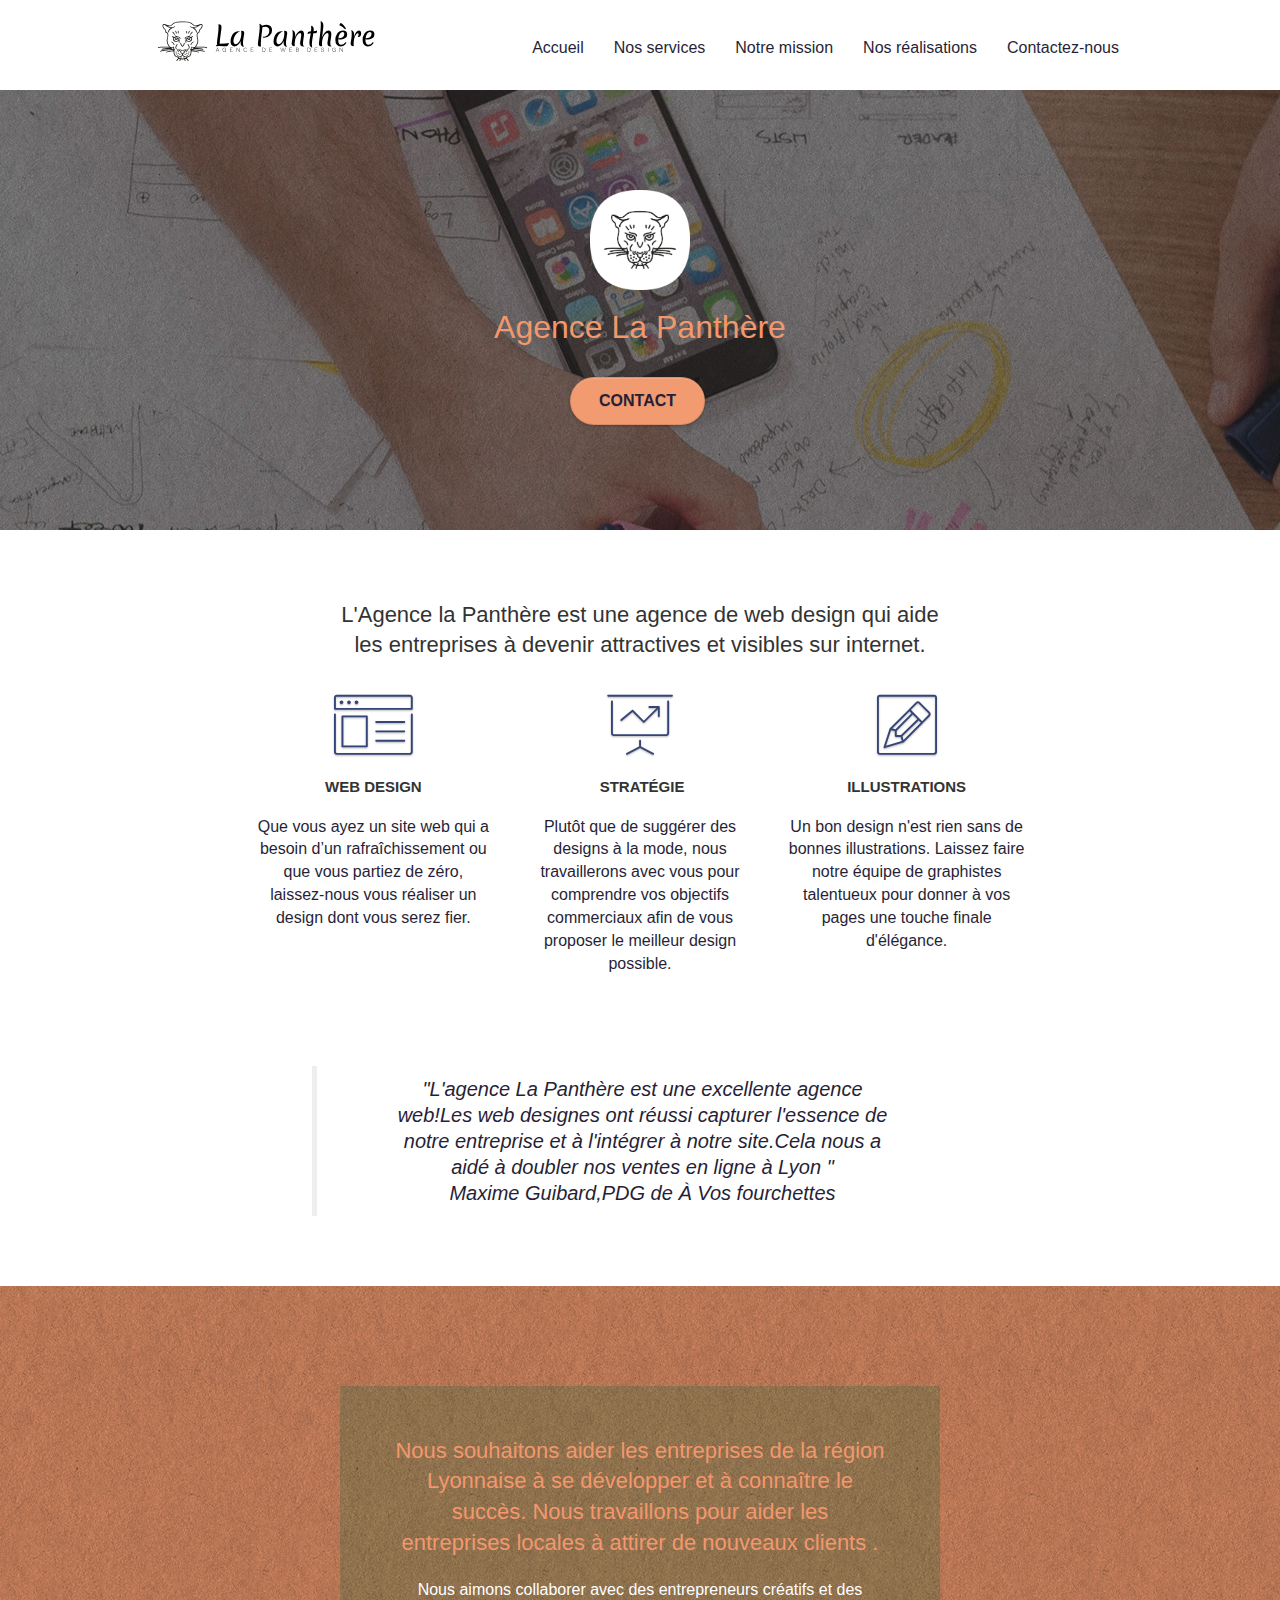
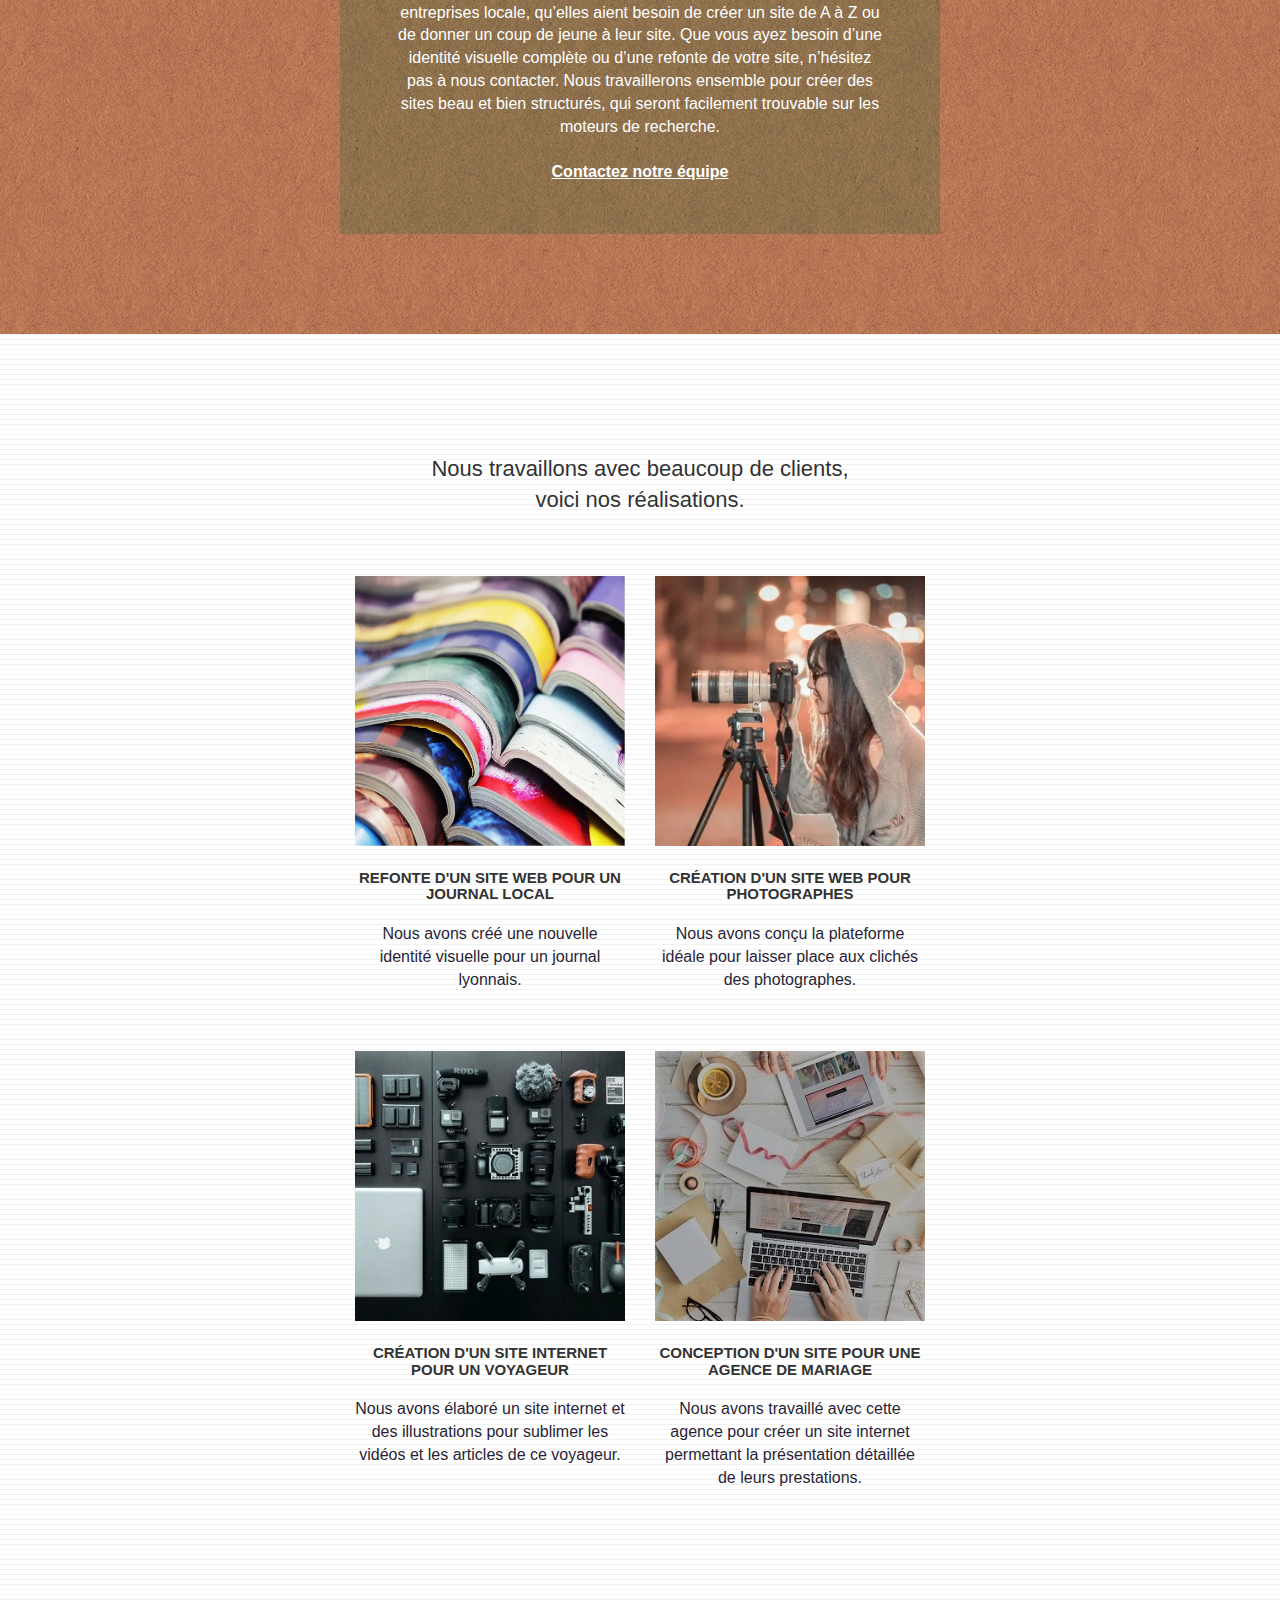
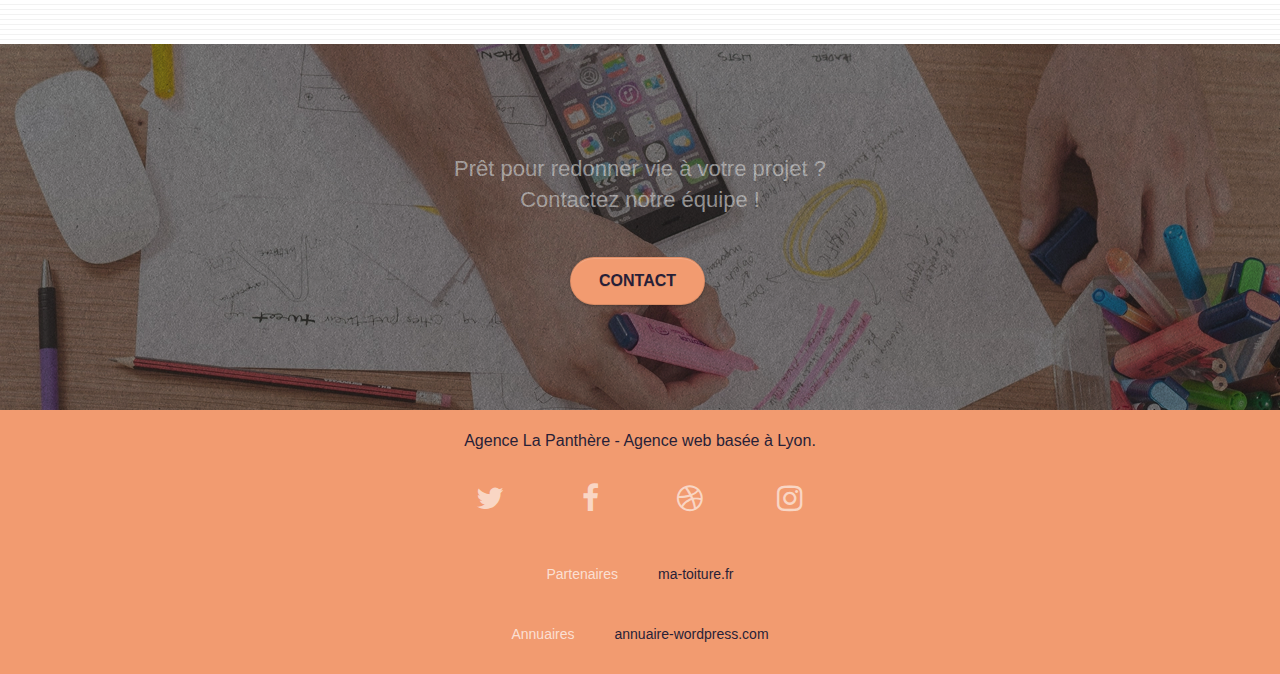
==== index.html @ 8e382019 "minifying" ====
<!doctype html>
<html lang="fr">

<head>
	<meta charset="utf-8">
	<meta name="description"
		content="La panthère,la meilleure entreprise de webdesign à Lyon,l'expertise dans la création de sites web au service de votre succès! ">
	<meta name="viewport" content="width=device-width, initial-scale=1.0, viewport-fit=cover">
	<meta name="robots" content="index,follow">

	<link rel="shortcut icon" type="image/ico" href="favicon.ico">
	<link rel="stylesheet" type="text/css" href="./css/bootstrap.css">
	<link rel="stylesheet" type="text/css" href="style.css">
	<link rel="stylesheet" type="text/css" href="./css/font-awesome.min.css">
	<link rel="stylesheet" type="text/css" href="./css/et-line.min.css">

	<!--minifier les script-->
	<script  src="https://cdnjs.cloudflare.com/ajax/libs/jquery/2.1.0/jquery.js" integrity="sha512-/lpkMQlPPk3PnxdmzTe7Y8MH/wyDaEL+1lxDgsaOaVEcUZRTVUF51X8bzRsTVBWB8f/gellrqG/Xq7PP9ehtzg==" crossorigin="anonymous" referrerpolicy="no-referrer"></script>
	<script  src="./js/jquery.touchSwipe.min.js"></script>
	<script  src="./js/bootstrap.min.js"></script>
	<script  src="./js/blocs.min.js" ></script>
	<script src="./js/gmaps.min.js"></script> 
	<title>La panthère,meilleure entreprise de web design à Lyon</title>
	<!-- Analytics -->
	<!--AJOUTER LE TAG GOOGLE ANALYTICS-->

	<!-- Analytics END -->

</head>

<body>
	<!-- Principal conteneur -->
	<div class="page-container" id="Accueil">
		<!-- bloc-0 -->
		<header>
			<div class ="bloc bgc-white l-bloc " id="bloc-0">
				<div class="container bloc-sm">
					<!--utitlisation des   balise header -->
	
					<nav class="navbar row">
						<!--ajouter des sections pour les différentes zones-->
						<div class="navbar-header">
							<img src="img/agence-la-panthere-monochrome.svg"
								alt="logo agence de webdesign lapanthère à lyon " height="40" width="280">
	
							<!--button-->
							<button id="nav-toggle" type="button" class="ui-navbar-toggle navbar-toggle"
								data-toggle="collapse" data-target=".navbar-1">
	
								<span class="sr-only">Toggle navigation</span>
								<span class="icon-bar"></span>
								<span class="icon-bar"></span>
								<span class="icon-bar"></span>
							</button>
						</div>
						<div class="collapse navbar-collapse navbar-1 special-dropdown-nav">
							<ul class="site-navigation nav navbar-nav">
								<li>
									<a href="#Accueil">Accueil</a>
								</li>
	
								<li>
									<a href="#bloc-2-services">Nos services</a>
								</li>
								<!--liens vide-->
	
								<li>
									<a href="#bloc-3-what-i-do">Notre mission</a>
								</li>
								<!--liens vide-->
	
								<li>
									<a href="#bloc-4-portfolio">Nos réalisations</a>
								</li>
								<!--liens vide-->
	
								<li>
									<a href="formulaire-de-contact.html">Contactez-nous</a>
									<!--utilisation de la pagination next and prev-->
								</li>
							</ul>
						</div>
					</nav>
				</div>
			</div>
		</header>
	
		<!-- bloc-0 END -->
		<main>
			<!-- bloc-1-presentation -->
			<section
				class="bloc bgc-dark-slate-blue bg-banniere d-bloc bg-t-edge bloc-bg-texture texture-paper b-parallax"
				id="bloc-1-hero">
				<div class="container bloc-lg">
					<article class="row tight-width-whitespace">
						<div class="col-sm-12">
							<img src="img/logo.webp" class="center-block image-resize-mode" width="100" height="100"
								alt="logo la panthère ,meilleure agence de webdesign à lyon">
							<h1 class="text-center hero-bloc-text tc-white ">
								Agence La Panthère
							</h1>
							<div class="text-center">
								<a href="#" class="btn btn-lg btn-clean btn-rd cta-hero btn-atomic-tangerine"
									id="cta-hero">Contact</a>
							</div>
						</div>
					</article>
				</div>
			</section>
			<!-- bloc-1-presentation END -->

			<!-- bloc-2-services -->
			<section class="bloc bgc-white l-bloc" id="bloc-2-services">
				<div class="container bloc-md">
					<div class="row">
						<div class="col-sm-12 text-center">
							<!--correction h2-->
							<h2>
								L'Agence la Panthère est une agence de web design qui aide <br>
								les entreprises à devenir attractives et visibles sur internet.
							</h2>
						</div>
					</div>
					<article class="row voffset-lg med-width-whitespace">
						<div class="col-sm-4">
							<div class="text-center">
								<span class="et-icon-browser sm-shadow icon-dark-slate-blue icons icon-lg"></span>
							</div>
							<h3 class="mg-md text-center">
								Web design
							</h3>
							<p class="text-center ">
								<!--correction-->
								Que vous ayez un site web qui a besoin d&rsquo;un rafraîchissement ou que vous partiez
								de
								zéro, laissez-nous vous réaliser un design dont vous serez fier.
							</p>
						</div>
						<div class="col-sm-4">
							<div class="text-center">
								<span class="et-icon-presentation sm-shadow icon-dark-slate-blue icons icon-lg"></span>
							</div>
							<h3 class="mg-md text-center">
								&nbsp;Stratégie
								<!--enlever cette erreur-->
							</h3>
							<p class="text-center ">
								Plutôt que de suggérer des designs à la mode, nous travaillerons avec vous pour
								comprendre
								vos objectifs commerciaux afin de vous proposer le meilleur design possible.<br>
							</p>
						</div>
						<div class="col-sm-4">
							<div class="text-center">
								<span class="et-icon-edit sm-shadow icon-dark-slate-blue icons icon-lg"></span>
							</div>
							<h3 class="mg-md text-center">
								Illustrations
							</h3>
							<p class="text-center ">
								Un bon design n'est rien sans de bonnes illustrations.
								Laissez faire notre équipe de graphistes talentueux pour
								donner à vos pages une touche finale d'élégance.
							</p>
						</div>
					</article>
					<div class="row voffset-lg voffset">
						<div class="col-xs-12 col-md-8 col-md-offset-2 text-center">
							<blockquote>
								<p class="statement-bloc-text">
									"L'agence La Panthère est une excellente agence web!Les
									web designes ont réussi capturer l'essence de notre
									entreprise et à l'intégrer à notre site.Cela nous a aidé à
									doubler nos ventes en ligne à Lyon "<br>
									<span class="citation_author">
										Maxime Guibard,PDG de À Vos fourchettes
									</span>

								</p>
							</blockquote>
							<!--changer l'image en texte,citation-->
						</div>
						<!---->
					</div>
				</div>
			</section>
			<!-- bloc-2-services END -->

			<!-- bloc-3-what-i-do -->
			<section
				class="bloc tc-white bgc-atomic-tangerine bg-presentation d-bloc bloc-bg-texture texture-paper b-parallax"
				id="bloc-3-what-i-do">
				<div class="container bloc-lg">
					<div class="row tight-width-whitespace black-background">
						<article class="col-sm-12">
							<h2 class="mg-md text-center tc-white">
								Nous souhaitons aider les entreprises de la région Lyonnaise à se développer et à
								connaître
								le succès.
								Nous travaillons pour aider les entreprises locales à attirer de nouveaux clients .<br>
							</h2>
							<p class="text-center white">
								Nous aimons collaborer avec des entrepreneurs créatifs et des entreprises locale,
								qu’elles
								aient besoin de créer un site de A à Z ou de donner un coup de jeune à leur site.
								Que vous ayez besoin d’une identité visuelle complète ou d’une refonte de votre site,
								n’hésitez pas à nous contacter. Nous travaillerons ensemble pour créer des sites beau et
								bien structurés, qui seront facilement trouvable sur les moteurs de recherche.
								<br><br>

								<!--button-->
								<a class="ltc-white bold-link" href="#">Contactez notre équipe</a><br>
								<!--ajouter commentaire formulaire de contact à la place de page 2-->
							</p>
						</article>
					</div>
				</div>
			</section>
			<!-- bloc-3-what-i-do END -->

			<!-- bloc-4-portfolio -->
			<section class="bloc bgc-white bg-lines-h2-bg bg-repeat l-bloc" id="bloc-4-portfolio">
				<div class="container bloc-lg">
					<div class="row">
						<div class="col-sm-12 text-center">
							<!--texte image same alt-->
							<h2>
								Nous travaillons avec beaucoup de clients, <br>
								voici nos réalisations.
							</h2>
							<!---->
						</div>
					</div>
					<article class="row tight-width-whitespace portfolio-row">
						<!--image1-->
						<div class="col-sm-6">
							<a href="#" data-lightbox="img/1.webp" data-gallery-id="gallery-1"
								data-caption="Refonte d'un site web pour un journal local" data-frame="snapshot-lb"><img
									src="img/1.webp" alt="Remaniement d'un site web pour un journal local"
									class="img-responsive portfolio-thumb" /></a>
							<h3 class="mg-md text-center">
								Refonte d'un site web pour un journal local
							</h3>
							<p class="text-center">
								Nous avons créé une nouvelle identité visuelle pour un journal lyonnais.
							</p>
						</div>
						<!--image2-->
						<div class="col-sm-6">
							<a href="#" data-lightbox="img/2.webp" data-gallery-id="gallery-1"
								data-caption="Création d'un site web pour photographes" data-frame="snapshot-lb"><img
									src="img/2.webp" class="img-responsive portfolio-thumb"
									alt="conception d'un site web pour photographes" /></a>
							<h3 class="mg-md text-center">
								Création d'un site web pour photographes
							</h3>
							<p class="text-center">
								Nous avons conçu la plateforme idéale pour laisser place aux clichés des photographes.
							</p>
						</div>
					</article>
					<!--image3-->
					<article class="row tight-width-whitespace portfolio-row">
						<div class="col-sm-6">
							<a href="#" data-lightbox="img/3.webp" data-gallery-id="gallery-1"
								data-caption="Création d'un site internet pour un voyageur"
								data-frame="snapshot-lb"><img src="img/3.webp" class="img-responsive portfolio-thumb"
									alt="conception d'un site internet  pour voyageur" /></a>
							<h3 class="mg-md text-center">
								Création d'un site internet pour un voyageur
							</h3>
							<p class="text-center">
								Nous avons élaboré un site internet et des illustrations pour sublimer les vidéos
								et les articles de ce voyageur.
							</p>
						</div>
						<!--image4-->
						<div class="col-sm-6">
							<a href="#" data-lightbox="img/4.webp" data-gallery-id="gallery-1"
								data-caption="Conception d'un site pour une agence de mariage"
								data-frame="snapshot-lb"><img src="img/4.webp" class="img-responsive portfolio-thumb"
									alt=" Création d'un site web pour agence de mariage" /></a>
							<h3 class="mg-md text-center">
								Conception d'un site pour une agence de mariage
							</h3>
							<p class="text-center">
								Nous avons travaillé avec cette agence pour créer un site internet permettant
								la présentation détaillée de leurs prestations.
							</p>
						</div>
					</article>
				</div>
			</section> <!-- bloc-4-portfolio END -->
			<!-- bloc-5-cta -->
			<section class="bloc bgc-dark-slate-blue bg-banniere d-bloc bloc-bg-texture texture-paper" id="bloc-5-cta">
				<div class="container bloc-lg">
					<div class="row">
						<h2 class="mg-md text-center ">
							Prêt pour redonner vie à votre projet ?<br>Contactez notre équipe !
						</h2>
						<div class="col-sm-12 text-center">
							<!--button-->
							<a href="#" class="btn btn-atomic-tangerine btn-clean btn-rd btn-lg cta-hero">Contact</a>
						</div>
					</div>
				</div>
			</section>
			<!-- bloc-5-cta END -->

		</main>

        <!-- ScrollToTop Button -->
		<a class="bloc-button btn btn-d scrollToTop" onclick="scrollToTarget('1')" href="#bloc-0" aria-label="retour au menu">
			<span class="fa fa-chevron-up"></span></a>
		<!-- ScrollToTop Button END-->

		<!-- Footer - bloc-8 -->
		<footer class="bloc bgc-atomic-tangerine d-bloc" id="bloc-8">
			<div class="container bloc-sm">
				<div class="row">
					<div class="col-sm-12">
						<p class="text-center ">
							Agence La Panthère - Agence web basée à Lyon.<br>
						</p>
						<div class="row row-no-gutters social">
							<div class="col-sm-3">
								<div class="text-center">
									<!--twitter.com-->
									<a class="social" href="https://twitter.com/?lang=fr"aria-label="logo twitter"><span
											class="fa fa-twitter icon-md"></span></a>
								</div>
							</div>
							<div class="col-sm-3">
								<div class="text-center">
									<!--facebook.com-->
									<a class="social" href="https://fr-fr.facebook.com/"aria-label="logo facebook" ><span
											class="fa fa-facebook icon-md"></span></a>
								</div>
							</div>
							<div class="col-sm-3">
								<div class="text-center">
									<!--dribble.com-->
									<a class="social" href="https://dribbble.com/"aria-label="logo Dribble"><span
											class="fa fa-dribbble icon-md"></span></a>
								</div>
							</div>
							<div class="col-sm-3">
								<div class="text-center">
									<!--instagram.com-->
									<a class="social" href="https://www.instagram.com/?hl=fr" aria-label="logo instagram"><span
											class="fa fa-instagram icon-md"></span></a>
								</div>
							</div>

						</div>
						<!--selection de liens-->
						<div class="row">
							<!--partenaire-->
							<div class="col-sm-4">
								Partenaires
									<ul>
										<li><a href="https://www.ma-toiture.fr">ma-toiture.fr</a></li> 
									</ul>		
							</div>
							<!--annuaire-->
							<div class="col-sm-4">
								Annuaires
								<ul>
									<li><a href="https://www.annuaire-wordpress.com">annuaire-wordpress.com</a></li>
								</ul>
							</div>
							<!--annuaire-->
							
						</div>
					</div>
				</div>
			</div>
		</footer>
		<!-- Footer - bloc-8 END -->

	</div>
	<!-- Principal conteneur END -->


</body>

</html>
---- style.css ----
body{margin:0;padding:0;background:#FFF;overflow-x:hidden;-webkit-font-smoothing:antialiased;-moz-osx-font-smoothing:grayscale}a,button{transition:all .3s ease-in-out;outline:none!important}.bloc{width:100%;clear:both;background:50% 50% no-repeat;background-size:cover;position:relative}.bloc .container{padding-left:0;padding-right:0}:root{--test-text-clr:#281F37;--test-backgnd-clr:#F29B70;--tangerine-clr:#F3976C}.img-responsive,.portfolio-thumb{width:100%}.col-sm-6 img{width:100%;height:100%}ul{list-style:none}.page-container{min-width:100%}footer{text-align:center}footer .col-sm-4{margin-top:20px;width:100%;display:flex;align-items:center;justify-content:center}footer .col-sm-4 ul{text-align:center;margin-top:10px}.bloc-lg{padding:100px 50px}.bloc-md{padding:50px}.bloc-sm{padding:20px 50px}.bg-center,.bg-l-edge,.bg-r-edge,.bg-t-edge,.bg-b-edge,.bg-tl-edge,.bg-bl-edge,.bg-tr-edge,.bg-br-edge,.bg-repeat{background-size:auto!important}.bg-repeat{background:repeat}.bg-t-edge{background:top no-repeat}.bloc-bg-texture::before{content:"";background-size:2px 2px;position:absolute;top:0;bottom:0;left:0;right:0}.texture-paper::before{background:url(img/texture-paper.webp);background-size:280px 280px}.b-parallax{background-attachment:fixed}.d-bloc{color:rgba(255,255,255,.7)}.d-bloc .a-btn,.d-bloc .navbar a,.d-bloc .navbar-brand,.d-bloc a .icon-sm,.d-bloc a .icon-md,.d-bloc a .icon-lg,.d-bloc a .icon-xl,.d-bloc h1 a,.d-bloc h2 a,.d-bloc h3 a,.d-bloc h4 a,.d-bloc h5 a,.d-bloc h6 a,.d-bloc p a{color:rgba(255,255,255,.6)}.d-bloc .a-btn:hover,.d-bloc .navbar a:hover,.d-bloc .navbar-brand:hover,.d-bloc a:hover .icon-sm,.d-bloc a:hover .icon-md,.d-bloc a:hover .icon-lg,.d-bloc a:hover .icon-xl,.d-bloc h1 a:hover,.d-bloc h2 a:hover,.d-bloc h3 a:hover,.d-bloc h4 a:hover,.d-bloc h5 a:hover,.d-bloc h6 a:hover,.d-bloc p a:hover{color:rgba(255,255,255,1)}.d-bloc .navbar-toggle .icon-bar{background:rgba(255,255,255,1)}.d-bloc .btn-wire,.d-bloc .btn-wire:hover{color:rgba(255,255,255,1);border-color:rgba(255,255,255,1)}.d-bloc .panel{color:rgba(0,0,0,.5)}.d-bloc .panel button:hover{color:rgba(0,0,0,.7)}.d-bloc .panel icon{border-color:rgba(0,0,0,.7)}.d-bloc .panel .divider-h span{border-color:rgba(0,0,0,.1)}.d-bloc .panel .a-btn{color:rgba(0,0,0,.6)}.d-bloc .panel .a-btn:hover{color:rgba(0,0,0,1)}.d-bloc .panel .btn-wire,.d-bloc .panel .btn-wire:hover{color:rgba(0,0,0,.7);border-color:rgba(0,0,0,.3)}.d-bloc .panel,.l-bloc{color:rgba(0,0,0,.5)}.d-bloc .panel button:hover,.l-bloc button:hover{color:rgba(0,0,0,.7)}.l-bloc .icon-round,.l-bloc .icon-square,.l-bloc .icon-rounded,.l-bloc .icon-semi-rounded-a,.l-bloc .icon-semi-rounded-b{border-color:rgba(0,0,0,.7)}.d-bloc .panel .divider-h span,.l-bloc .divider-h span{border-color:rgba(0,0,0,.1)}.d-bloc .panel .a-btn,.l-bloc .a-btn,.l-bloc .navbar a,.l-bloc .navbar-brand,.l-bloc a .icon-sm,.l-bloc a .icon-md,.l-bloc a .icon-lg,.l-bloc a .icon-xl,.l-bloc h1 a,.l-bloc h2 a,.l-bloc h3 a,.l-bloc h4 a,.l-bloc h5 a,.l-bloc h6 a,.l-bloc p a{color:rgba(0,0,0,.6)}.d-bloc .panel .a-btn:hover,.l-bloc .a-btn:hover,.l-bloc .navbar a:hover,.l-bloc .navbar-brand:hover,.l-bloc a:hover .icon-sm,.l-bloc a:hover .icon-md,.l-bloc a:hover .icon-lg,.l-bloc a:hover .icon-xl,.l-bloc h1 a:hover,.l-bloc h2 a:hover,.l-bloc h3 a:hover,.l-bloc h4 a:hover,.l-bloc h5 a:hover,.l-bloc h6 a:hover,.l-bloc p a:hover{color:rgba(0,0,0,1)}.l-bloc .navbar-toggle .icon-bar{color:rgba(0,0,0,.6)}.d-bloc .panel .btn-wire,.d-bloc .panel .btn-wire:hover,.l-bloc .btn-wire,.l-bloc .btn-wire:hover{color:rgba(0,0,0,.7);border-color:rgba(0,0,0,.3)}.voffset{margin-top:30px}.voffset-lg{margin-top:80px}.row-no-gutters{margin-right:0;margin-left:0}.row.row-no-gutters>[class^="col-"],.row.row-no-gutters>[class*=" col-"]{padding:20px}#bloc-1-hero h1{font-size:32px}.navbar{margin-bottom:0;z-index:1}.navbar-brand{height:auto;padding:3px 15px;font-size:25px;font-weight:400;font-weight:600;line-height:44px}.navbar-brand img{max-height:200px;margin:0 5px 0 0;display:inline}.navbar-brand img[src$=svg]{min-width:100px}.nav-center .navbar-brand img{margin:0}.navbar .nav{padding-top:2px;z-index:1}.nav>li{float:left;margin-top:4px;font-size:16px;list-style-type:none}.navbar-nav .open .dropdown-menu>li>a{text-align:inherit}.nav>li a:hover,.nav>li a:focus{background:transparent}.navbar-toggle{margin:10px 10px 0 0;border:0}.navbar-toggle:hover{background:transparent!important}.navbar-toggle .icon-bar{background-color:rgba(0,0,0,.5);width:26px}.nav-invert .navbar .nav{float:left}.nav-invert .navbar-header,.nav-invert .navbar-brand{float:right;position:relative;z-index:2}.nav>li>.dropdown a{background:none!important;display:block;padding:14px 15px}nav .caret{margin:0 5px}.dropdown-menu .dropdown-menu{top:-8px;left:100%}.dropdown-menu .dropmenu-flow-right{top:100%;left:0;margin-left:-1px;border-top-left-radius:0;border-top-right-radius:0}.dropdown-menu .dropdown span{border:4px solid #000;border-top-color:transparent;border-right-color:transparent;border-bottom-color:transparent;margin:6px -5px 0 0!important;float:right}.mg-md{margin-top:10px;margin-bottom:20px}.mg-lg{margin-top:10px;margin-bottom:40px}.btn{margin:0 5px 5px 0}.btn.pull-right{margin:0 0 5px 5px}.btn-d,.btn-d:hover,.btn-d:focus{color:#FFF;background:rgba(0,0,0,.3)}button{outline:none!important}.btn-rd{border-radius:40px}.btn-clean{border:1px solid rgba(0,0,0,.08);border-bottom-color:rgba(0,0,0,.1);text-shadow:0 1px 0 rgba(0,0,1,.1);box-shadow:0 1px 3px rgba(0,0,1,.25),inset 0 1px 0 0 rgba(255,255,255,.15)}.icon-md{font-size:30px!important}.icon-lg{font-size:60px!important}.sm-shadow{text-shadow:0 1px 2px rgba(0,0,0,.3)}.panel-sq,.panel-sq .panel-heading,.panel-sq .panel-footer{border-radius:0}.panel-rd{border-radius:30px}.panel-rd .panel-heading{border-radius:29px 29px 0 0}.panel-rd .panel-footer{border-radius:0 0 29px 29px}.form-control{border-color:rgba(0,0,0,.1);box-shadow:none}.scrollToTop{width:40px;height:40px;position:fixed;bottom:20px;right:20px;opacity:0;z-index:500;transition:all .3s ease-in-out}.scrollToTop span{margin-top:6px}.showScrollTop{font-size:14px;opacity:1}a[data-lightbox]{position:relative;display:block;text-align:center}a[data-lightbox]:hover::before{content:"+";font-family:"HelveticaNeue-Light","Helvetica Neue Light","Helvetica Neue",Helvetica,Arial;font-size:32px;width:50px;height:50px;margin-left:-25px;border-radius:50%;background:rgba(0,0,0,.6);color:#FFF;font-weight:100;z-index:1;position:absolute;top:50%;transform:translateY(-50%);-webkit-transform:translateY(-50%)}a[data-lightbox]:hover img{opacity:.6;-webkit-animation-fill-mode:none;animation-fill-mode:none}#lightbox-modal{display:flex;align-items:center}#lightbox-modal .modal-dialog{width:90%;max-width:900px;margin:0 auto 0}#lightbox-modal .modal-dialog img{max-height:90vh;margin:0 auto}.lightbox-caption{padding:20px;color:#FFF;background:rgba(0,0,0,.5);position:absolute;left:15px;right:15px;bottom:5px}.close-lightbox{color:#FFF;font-size:30px;position:absolute;top:20px;right:20px;z-index:20;background:rgba(0,0,0,.5);border:none;line-height:30px;padding:0 9px 5px;opacity:.3}.close-lightbox:hover,.next-lightbox:hover,.prev-lightbox:hover{opacity:1;color:#FFF}.next-lightbox,.prev-lightbox{font-size:20px;color:rgba(255,255,255,.9);background:rgba(0,0,0,.5);transition:all .2s ease-in-out;position:absolute;top:45%;z-index:1;opacity:.4}.next-lightbox{padding:6px 8px 1px 13px;right:25px}.prev-lightbox{padding:6px 13px 1px 10px;left:25px}.snapshot-lb .modal-body{padding-bottom:45px}.snapshot-lb .lightbox-caption{padding:0;color:rgba(0,0,0,.5);background:none}h1,h3,h4,h5,h6,p,label,.btn,a{font-family:"helvetica";font-weight:400;color:var(--test-text-clr)!important}.container{max-width:1000px}.hero-bloc-text{font-size:38px}.hero-bloc-text-sub{font-size:36px}.statement-bloc-text{line-height:26px;font-style:italic;font-size:20px;text-align:center;font-weight:lighter;max-width:520px;margin:auto auto auto auto}p{font-size:16px}.tight-width-whitespace{max-width:600px;margin:auto auto auto auto}.h1{font-size:20px;font-family:"Open Sans";color:#000}.bgc-dark-slate-blue{background-color:#364577}.cta-hero{margin-top:22px;color:#FFFFFF!important;text-transform:uppercase;padding:12px 28px 12px 28px;font-size:16px;font-weight:700}.social{max-width:400px;margin:auto auto auto auto}h2{font-size:22px;line-height:1.4em}#bloc-2-services .row .col-sm-12>h2{color:#333333!important}#bloc-4-portfolio .row .col-sm-12>h2{color:#333333!important}h3{font-size:15px;text-transform:uppercase;font-weight:700;color:#333333!important}.med-width-whitespace{max-width:800px;margin:auto auto auto auto;box-shadow:0 0 0 #000}h4{color:#333333!important}.icons{margin-bottom:14px;margin-top:24px}.white{color:#FFFFFF!important}.portfolio-thumb{margin-bottom:24px}.portfolio-row{margin-bottom:44px;margin-top:50px}.avatar{box-shadow:0 4px 9px rgba(0,0,0,.3)}.black-background{background-color:rgba(165,147,99,.7);padding:40px 40px 40px 40px}.bold-link{font-weight:900;text-decoration:underline!important}.bgc-white{background-color:#FFF}.bgc-atomic-tangerine{background-color:var(--test-backgnd-clr)}.tc-white{color:#F3976C!important}.btn-atomic-tangerine{background:var(--test-backgnd-clr);color:var(--test-text-clr)!important}.btn-atomic-tangerine:hover{background:#c27956!important;color:#FFFFFF!important}.ltc-white{color:#FFFFFF!important}.ltc-white:hover{color:#cccccc!important}.ltc-atomic-tangerine{color:var(--test-backgnd-clr)!important}.ltc-atomic-tangerine:hover{color:#c27956!important}.icon-dark-slate-blue{color:#364577!important;border-color:#364577!important}.bg-dots-bg{background-image:url(img/dots-bg.webp)}.bg-lines-h2-bg{background-image:url(img/lines-h2-bg.webp)}.bg-banniere{background-image:url(img/agence-la-panthere_1.webp)}.bg-presentation{background-image:url(img/image-de-presentation_1.webp)}@media (max-width:1024px){.bloc{padding-left:0;padding-right:0;width:100%}.bloc.full-width-bloc,.bloc-tile-2.full-width-bloc .container,.bloc-tile-3.full-width-bloc .container,.bloc-tile-4.full-width-bloc .container{padding-left:0;padding-right:0}}@media (max-width:992px) and (min-width:768px){.navbar .nav{max-width:80%}.nav-center.navbar .nav{max-width:100%}}@media only screen and (min-device-width:768px) and (max-device-width:1024px) and (orientation:landscape){.b-parallax{background-attachment:scroll}}@media only screen and (min-device-width:1024px) and (max-device-width:1366px) and (-webkit-min-device-pixel-ratio:1.5){.b-parallax{background-attachment:scroll}}@media (max-width:991px){.container{width:100%}.b-parallax{background-attachment:scroll}.page-container,#hero-bloc{overflow-x:hidden;position:relative}.bloc{padding-left:constant(safe-area-inset-left);padding-right:constant(safe-area-inset-right)}.bloc-group,.bloc-group .bloc{display:block;width:100%}.bloc-fill-screen .fill-bloc-top-edge,.bloc-fill-screen .fill-bloc-bottom-edge{padding:0 20px;padding-left:constant(safe-area-inset-left);padding-right:constant(safe-area-inset-right)}}@media (max-width:767px){.page-container{overflow-x:hidden;position:relative}h1,h2,h3,h4,h5,h6,p,#disqus_thread{padding-left:10px!important;padding-right:10px!important}.b-parallax{background-attachment:scroll}.navbar .nav{padding-top:0;border-top:1px solid rgba(0,0,0,.2);float:none!important}.navbar.row{margin-left:0;margin-right:0}.site-navigation{position:inherit;transform:none;-webkit-transform:none;-ms-transform:none}.nav>li{margin-top:0;border-bottom:1px solid rgba(0,0,0,.1);background:rgba(0,0,0,.05);text-align:left;padding-left:15px;width:100%}.nav>li:hover{background:rgba(0,0,0,.08)}.dropdown .dropdown a .caret{float:none;margin:5px 0 0 10px!important;border:4px solid #000;border-bottom-color:transparent;border-right-color:transparent;border-left-color:transparent}#hero-bloc .navbar .nav{background:rgba(0,0,0,.8)}#hero-bloc .navbar .nav a{color:rgba(255,255,255,.6)}.hero{padding:50px 0}.hero-nav{left:-1px;right:-1px}.navbar-collapse{padding:0;overflow-x:hidden;box-shadow:none}.navbar-brand img{max-height:40px;width:auto}.nav-invert .navbar-header{float:none;width:100%}.nav-invert .navbar-toggle{float:left;margin-left:10px}.bloc{padding-left:0;padding-right:0}.bloc-xxl,.bloc-xl,.bloc-lg{padding:40px 0}.bloc-sm,.bloc-md{padding-left:0;padding-right:0}.bloc-tile-2 .container,.bloc-tile-3 .container,.bloc-tile-4 .container,.bloc-fill-screen .fill-bloc-top-edge,.bloc-fill-screen .fill-bloc-bottom-edge{padding-left:0;padding-right:0}.a-block{padding:0 10px}.btn-dwn{display:none}.voffset{margin-top:5px}.voffset-md{margin-top:20px}.voffset-lg{margin-top:30px}form{padding:5px}.close-lightbox{display:inline-block}.blocsapp-device-iphone5{background-size:216px 425px;padding-top:60px;width:216px;height:425px}.blocsapp-device-iphone5 img{width:180px;height:320px}}@media (min-width:768px){.site-navigation{position:absolute;top:50%;right:20px;transform:translate(0,-50%);-webkit-transform:translateY(-50%)}.nav>li .dropdown-menu a,.nav>li .dropdown-menu a:hover{color:#484848}.nav-invert .site-navigation{left:0;right:0}.nav-center{text-align:center}.nav-center .navbar-header{width:100%}.nav-center .navbar-header,.nav-center .navbar-brand,.nav-center .nav>li{float:none;display:inline-block}.nav-center .site-navigation{position:relative;width:100%;right:0;margin-right:0;margin-top:20px}.nav-center.mini-nav .navbar-toggle{float:none;margin:10px auto 0}}@media (max-width:400px){.bloc{padding-left:0;padding-right:0}}@media (max-width:767px){.bloc-mob-center-text{text-align:center}}
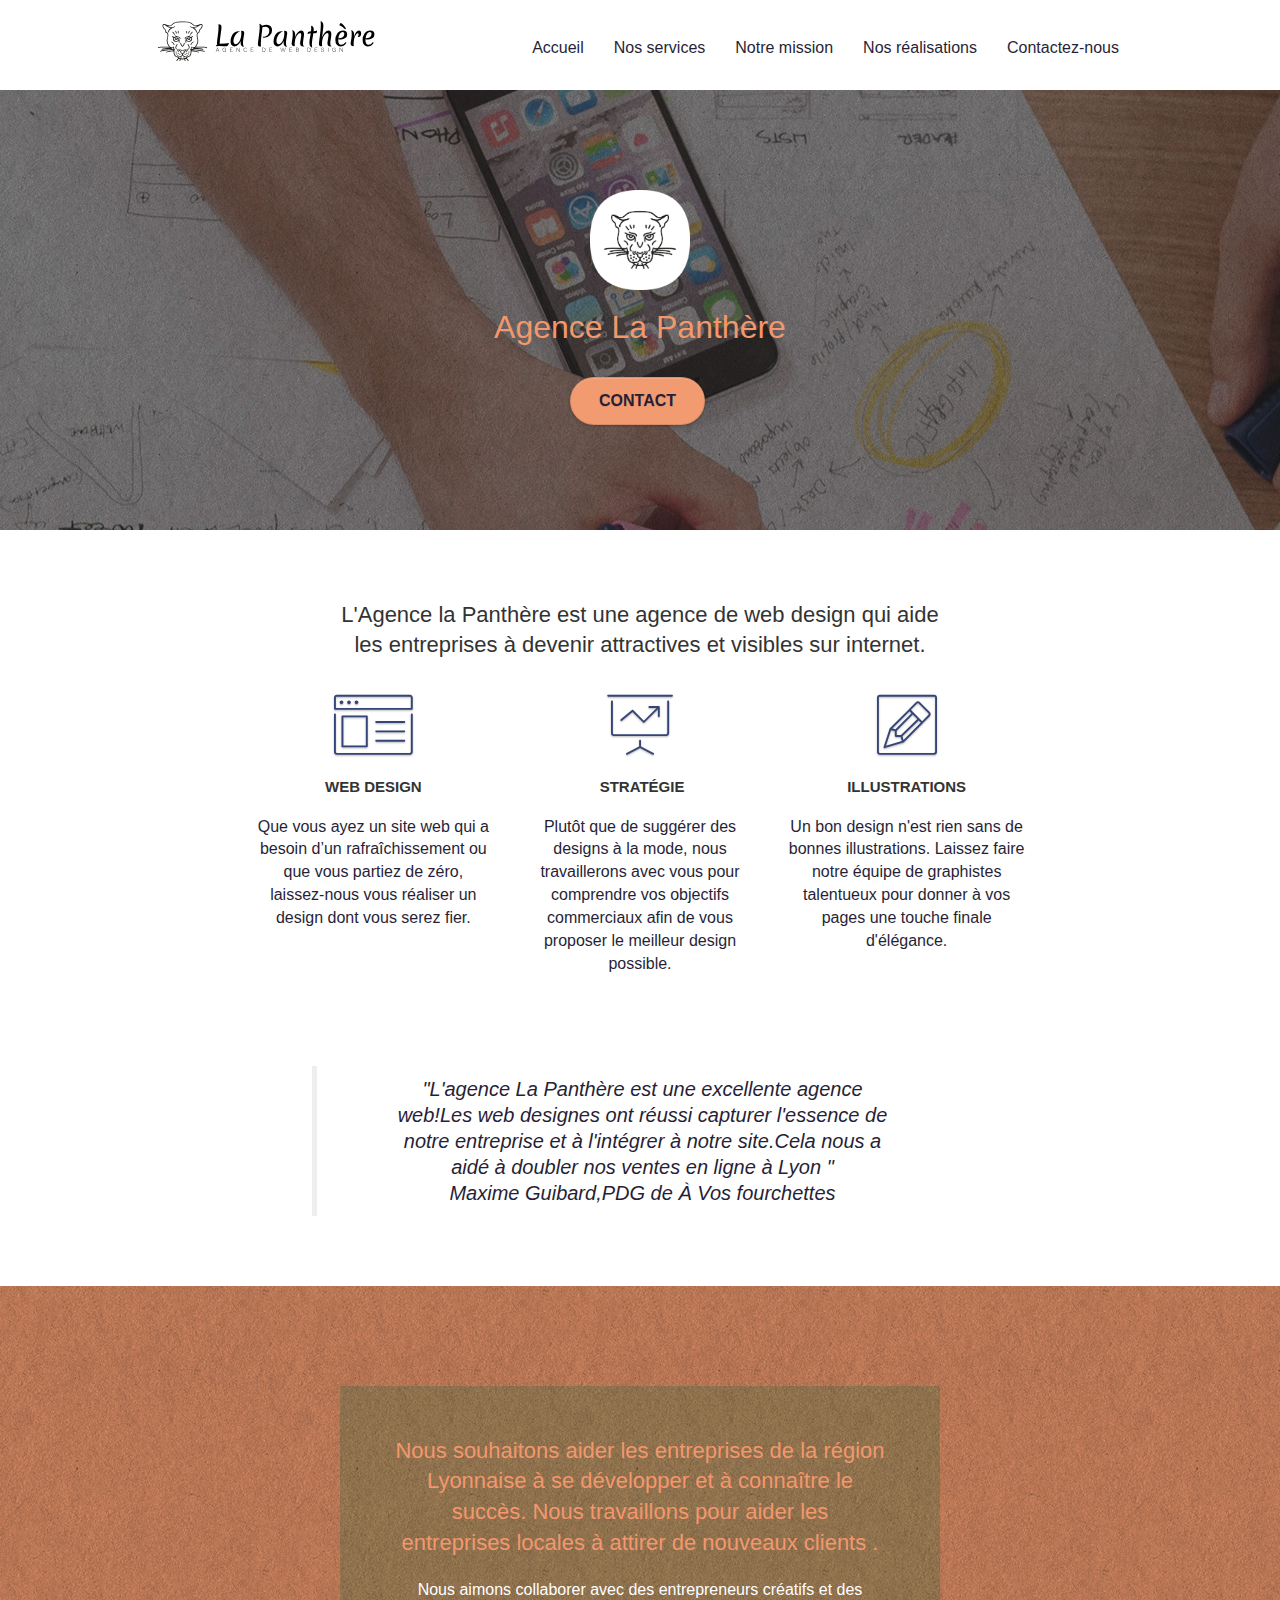
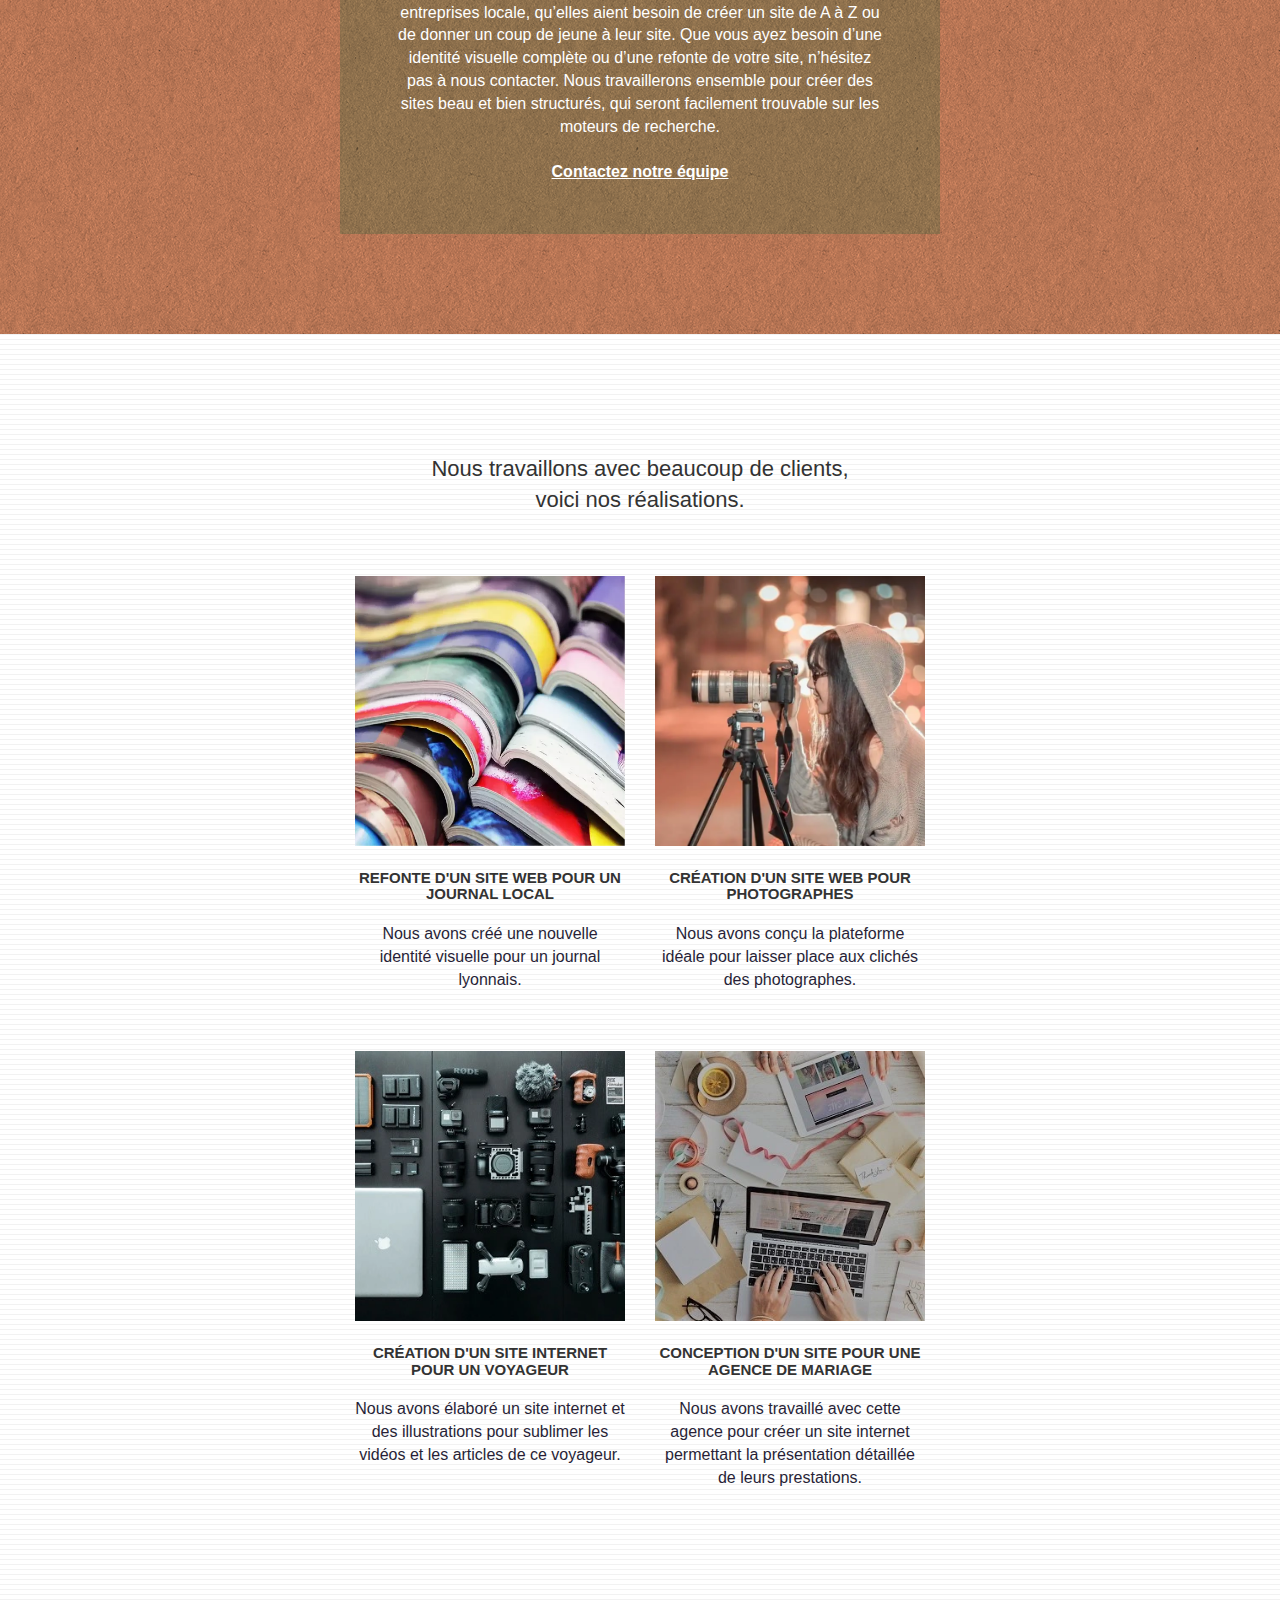
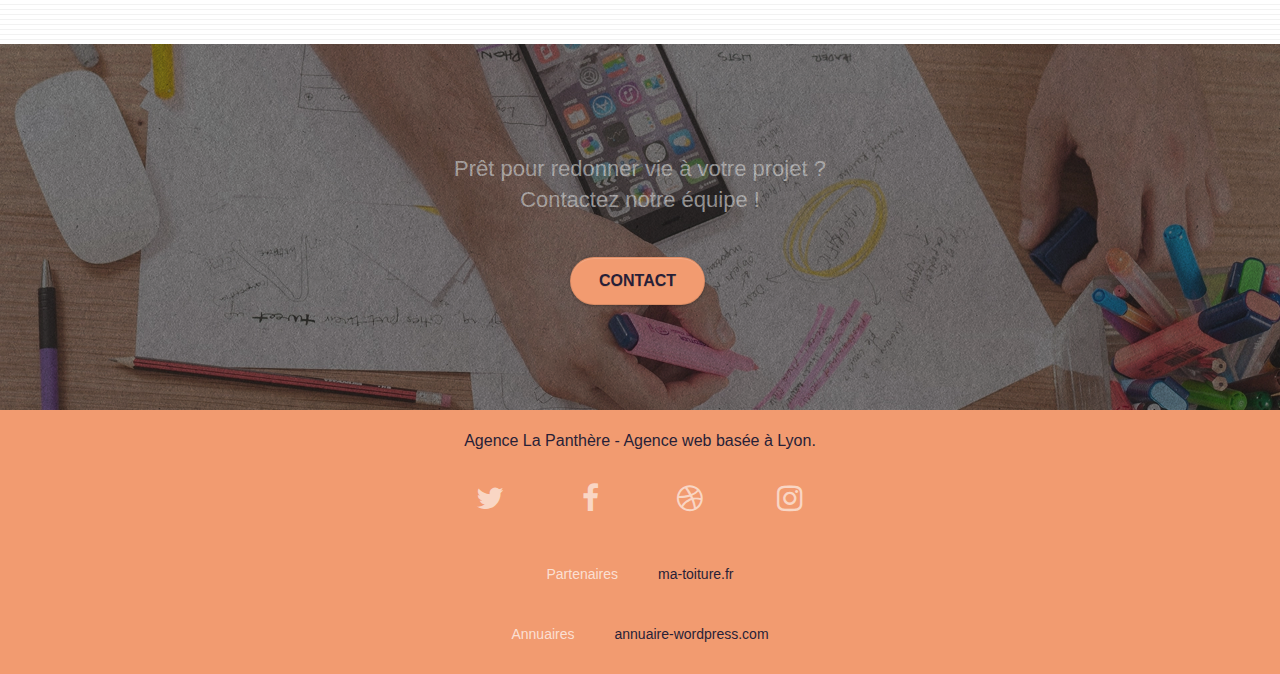
==== commit 0e670f09: "changing picture" ====
--- a/index.html
+++ b/index.html
@@ -9,7 +9,7 @@
 	<meta name="robots" content="index,follow">
 
 	<link rel="shortcut icon" type="image/ico" href="favicon.ico">
-	<link rel="stylesheet" type="text/css" href="./css/bootstrap.css">
+	<link rel="stylesheet" type="text/css" href="./css/bootstrap.min.css">
 	<link rel="stylesheet" type="text/css" href="style.css">
 	<link rel="stylesheet" type="text/css" href="./css/font-awesome.min.css">
 	<link rel="stylesheet" type="text/css" href="./css/et-line.min.css">
@@ -236,7 +236,7 @@
 						<div class="col-sm-6">
 							<a href="#" data-lightbox="img/1.webp" data-gallery-id="gallery-1"
 								data-caption="Refonte d'un site web pour un journal local" data-frame="snapshot-lb"><img
-									src="img/1.webp" alt="Remaniement d'un site web pour un journal local"
+									src="img/image1_recadrée.webp" alt="Remaniement d'un site web pour un journal local"
 									class="img-responsive portfolio-thumb" /></a>
 							<h3 class="mg-md text-center">
 								Refonte d'un site web pour un journal local
